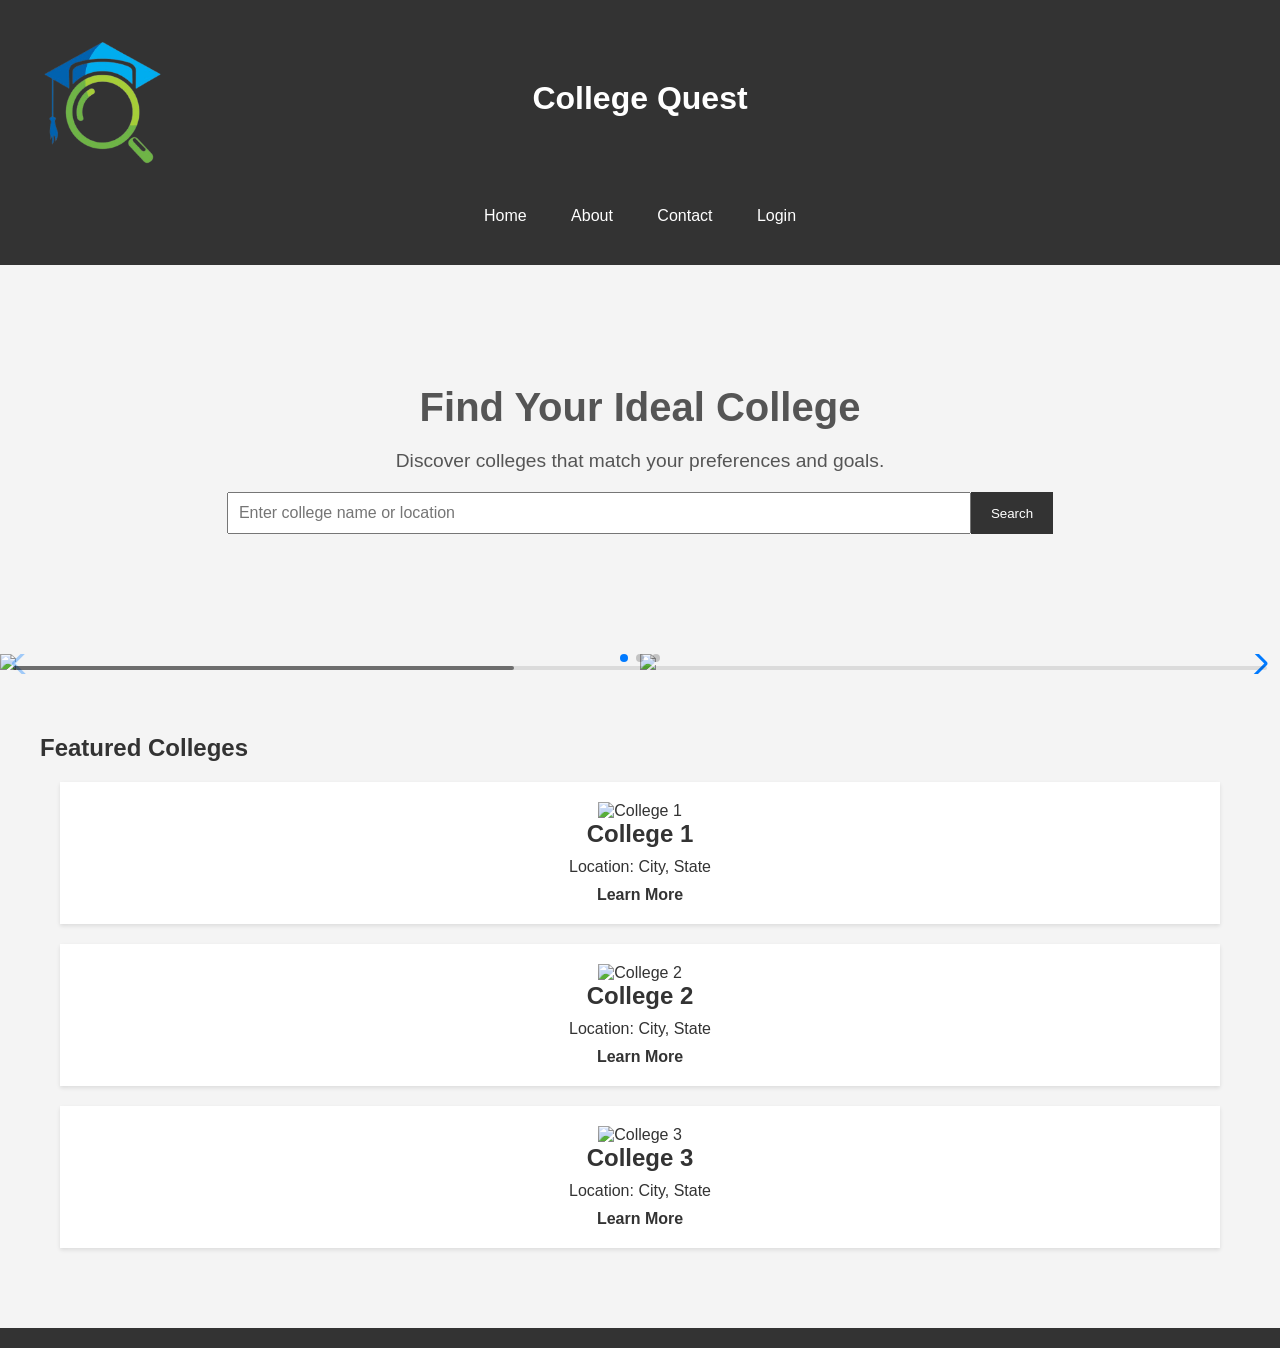
==== index.html @ 8ac8ac29 "Add files via upload" ====
<!DOCTYPE html>
<html lang="en">
  <head>
    <meta charset="UTF-8" />
    <meta
      name="viewport"
      content="width=device-width, initial-scale=1.0"
    />
    <!-- Link Swiper's CSS -->
    <link rel="stylesheet" href="https://cdn.jsdelivr.net/npm/swiper@11/swiper-bundle.min.css" />
    
    <script defer src="index.js"></script>
    <!-- Swiper JS -->
  <script  src="https://cdn.jsdelivr.net/npm/swiper@11/swiper-bundle.min.js"></script>

    <link
      rel="shortcut icon"
      type="x-icon"
      href="logob.png"
    />
    <title>College Quest</title>
    <link
      rel="stylesheet"
      href="styles.css"
    />
    <link
      rel="stylesheet"
      href="popup.css"
    />
  </head>
  <body>
    <header>
      <div class="container">
        <div id="logo">
          <img
            id="logoimg"
            src="logob.png"
            alt=""
          />
        </div>
        <h1>College Quest</h1>

        <nav>
          <ul>
            <li><a href="#">Home</a></li>

            <li><a href="about.html">About</a></li>
            <li><a href="contact.html">Contact</a></li>
            <li><a href="loginpage/login.html">Login</a></li>
          </ul>
        </nav>
      </div>
    </header>

    <section class="hero">
      <div class="container">
        <h2>Find Your Ideal College</h2>
        <p>Discover colleges that match your preferences and goals.</p>
        <form>
          <input
            type="text"
            placeholder="Enter college name or location"
          />
          <button type="submit">Search</button>
        </form>
      </div>
    </section>
    <section id="mainswiper">
      
       <!-- Swiper -->
  <div class="swiper mySwiper">
    <div class="swiper-wrapper">
      <div class="swiper-slide">
        <img src="https://cdn.magloft.com/github/swiper/images/page-001.jpg" />
      </div>
      <div class="swiper-slide">
        <img src="https://cdn.magloft.com/github/swiper/images/page-002.jpg" />
      </div>
      <div class="swiper-slide">
        <img src="https://cdn.magloft.com/github/swiper/images/page-003.jpg" />
      </div>
      <div class="swiper-slide">
        <img src="https://cdn.magloft.com/github/swiper/images/page-004.jpg" />
      </div>
      <div class="swiper-slide">
        <img src="https://cdn.magloft.com/github/swiper/images/page-005.jpg" />
      </div>
      
    </div>
    <div class="swiper-button-next"></div>
    <div class="swiper-button-prev"></div>
    <div class="swiper-scrollbar"></div>
    <div class="swiper-pagination"></div>
  </div>
    </section>
    
    
  
    
    <section class="featured-colleges">
      <div class="container">
        <h2>Featured Colleges</h2>
        <div class="college-card">
          <img
            src="college1.jpg"
            alt="College 1"
          />
          <h3>College 1</h3>
          <p>Location: City, State</p>
          <a href="#">Learn More</a>
        </div>
        <div class="college-card">
          <img
            src="college2.jpg"
            alt="College 2"
          />
          <h3>College 2</h3>
          <p>Location: City, State</p>
          <a href="#">Learn More</a>
        </div>
        <div class="college-card">
          <img
            src="college3.jpg"
            alt="College 3"
          />
          <h3>College 3</h3>
          <p>Location: City, State</p>
          <a href="#">Learn More</a>
        </div>
      </div>
    </section>
    <footer>
      
    
  </body>
</html>
---- styles.css ----
body,
h1,
h2,
h3,
p,
ul,
li {
  margin: 0;
  padding: 0;
}
#logo {
  display: flex;
  justify-content: flex-start;
}
#logoimg {
  height: 130px;
  width: 130px;
}
@media (max-width: 450px) {
  #logoimg {
    position: absolute;
    height: 50px;
    width: 50px;
    top: 30px;
  }
  header h1 {
    position: relative;
    top: 1px;
  }
  nav ul {
    position: relative;
    top: 30px;
    right: 0px;
    display: flex;
  }
}
/* Global styles */
body {
  font-family: Arial, sans-serif;
  background-color: #f4f4f4;
  color: #333;
}

.container {
  max-width: 1200px;
  margin: 0 auto;
  padding: 20px;
}

header {
  background-color: #333;
  color: #fff;
  text-align: center;
  padding: 20px 0;
}

header h1 {
  font-size: 2em;
  position: relative;
  bottom: 10vh;
}

nav ul {
  list-style-type: none;
}

nav li {
  display: inline;
  margin: 0 20px;
}

nav a {
  text-decoration: none;
  color: #fff;
}

nav a:hover {
  text-decoration: underline;
}

.hero {
  background-image: url("hero-bg.jpg");
  background-size: cover;
  background-position: center;
  color: #fff;
  text-align: center;
  padding: 100px 0;
}

.hero h2 {
  font-size: 2.5em;
  color: #555;
}

.hero p {
  font-size: 1.2em;
  margin: 20px 0;
  color: #555;
}

.hero form {
  display: flex;
  justify-content: center;
  margin-top: 20px;
}

.hero input[type="text"] {
  width: 60%;
  padding: 10px;
  font-size: 1em;
}

.hero button {
  padding: 10px 20px;
  background-color: #333;
  color: #fff;
  border: none;
  cursor: pointer;
}

.hero button:hover {
  background-color: #555;
}

.featured-colleges {
  padding: 40px 0;
}

.college-card {
  background-color: #fff;
  box-shadow: 0 2px 4px rgba(0, 0, 0, 0.1);
  text-align: center;
  padding: 20px;
  margin: 20px;
}

.college-card img {
  max-width: 100%;
  height: auto;
}

.college-card h3 {
  font-size: 1.5em;
}

.college-card p {
  margin: 10px 0;
}

.college-card a {
  text-decoration: none;
  color: #333;
  font-weight: bold;
}

.college-card a:hover {
  text-decoration: underline;
}

footer {
  background-color: #333;
  color: #fff;
  text-align: center;
  padding: 10px 0;
}
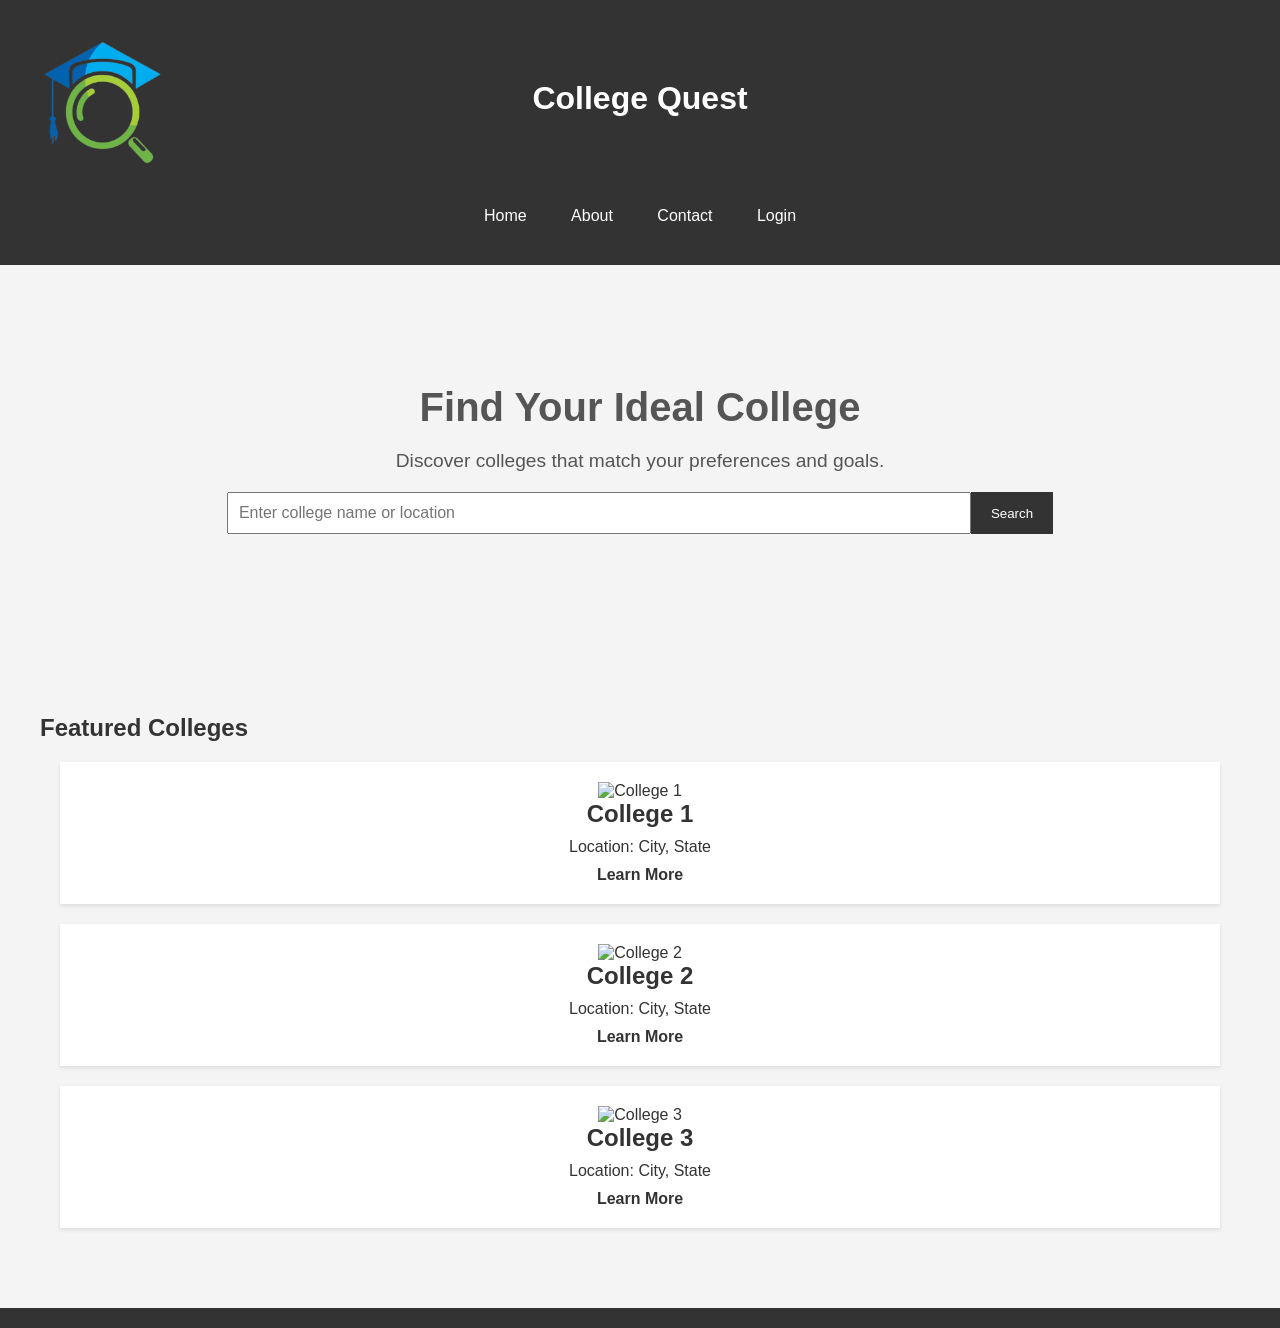
==== commit 2e49e53f: "Update index.html" ====
--- a/index.html
+++ b/index.html
@@ -90,7 +90,7 @@
     <div class="swiper-button-next"></div>
     <div class="swiper-button-prev"></div>
     <div class="swiper-scrollbar"></div>
-    <div class="swiper-pagination"></div>
+    
   </div>
     </section>
     
--- a/styles.css
+++ b/styles.css
@@ -1,4 +1,3 @@
-
 body,
 h1,
 h2,
@@ -35,7 +34,7 @@
     display: flex;
   }
 }
-/* Global styles */
+
 body {
   font-family: Arial, sans-serif;
   background-color: #f4f4f4;
@@ -80,9 +79,9 @@
 }
 
 .hero {
-  background-image: url("hero-bg.jpg");
+  /*background-image: url("hero-bg.jpg");
   background-size: cover;
-  background-position: center;
+  background-position: center;*/
   color: #fff;
   text-align: center;
   padding: 100px 0;
@@ -164,3 +163,78 @@
   text-align: center;
   padding: 10px 0;
 }
+/*Swiper*/
+
+.swiper {
+  width: 200px;
+  height: 300px;
+}
+
+.swiper-slide {
+  display: flex;
+  flex-direction: column;
+  align-items: center;
+  justify-content: center;
+  position: relative;
+}
+
+.swiper-slide img {
+  display: block;
+  width: 100%;
+}
+@media (min-width: 450) {
+}
+@media screen and (min-width: 450px) {
+  #mainswiper {
+    display: none;
+  }
+}
+
+/*
+@media only screen and (min-width: 769px) {
+  .swiper-slide:first-child {
+    transition: transform 100ms;
+  }
+
+  .swiper-slide:first-child img {
+    transition: box-shadow 500ms;
+  }
+
+  .swiper-slide.swiper-slide-active:first-child {
+    transform: translateX(50%);
+    z-index: 2;
+  }
+
+  .swiper-slide.swiper-slide-active:first-child img {
+    box-shadow: 0px 32px 80px rgba(0, 0, 0, 0.35);
+  }
+
+  .swiper-slide:nth-child(2) {
+    transition: transform 100ms;
+  }
+
+  .swiper-slide.swiper-slide-next:nth-child(2) {
+    transform: translateX(55%);
+    z-index: 1;
+  }
+
+  .swiper[dir="rtl"] .swiper-slide.swiper-slide-active:first-child {
+    transform: translateX(-50%);
+  }
+
+  .swiper[dir="rtl"] .swiper-slide.swiper-slide-next:nth-child(2) {
+    transform: translateX(-55%);
+  }
+}
+*/
+/*slidercontain
+.slidertitle {
+  display: flex;
+  justify-content: top;
+  
+ 
+}
+.slidertitle img {
+  width: 30px;
+  height: 30px;
+}*/
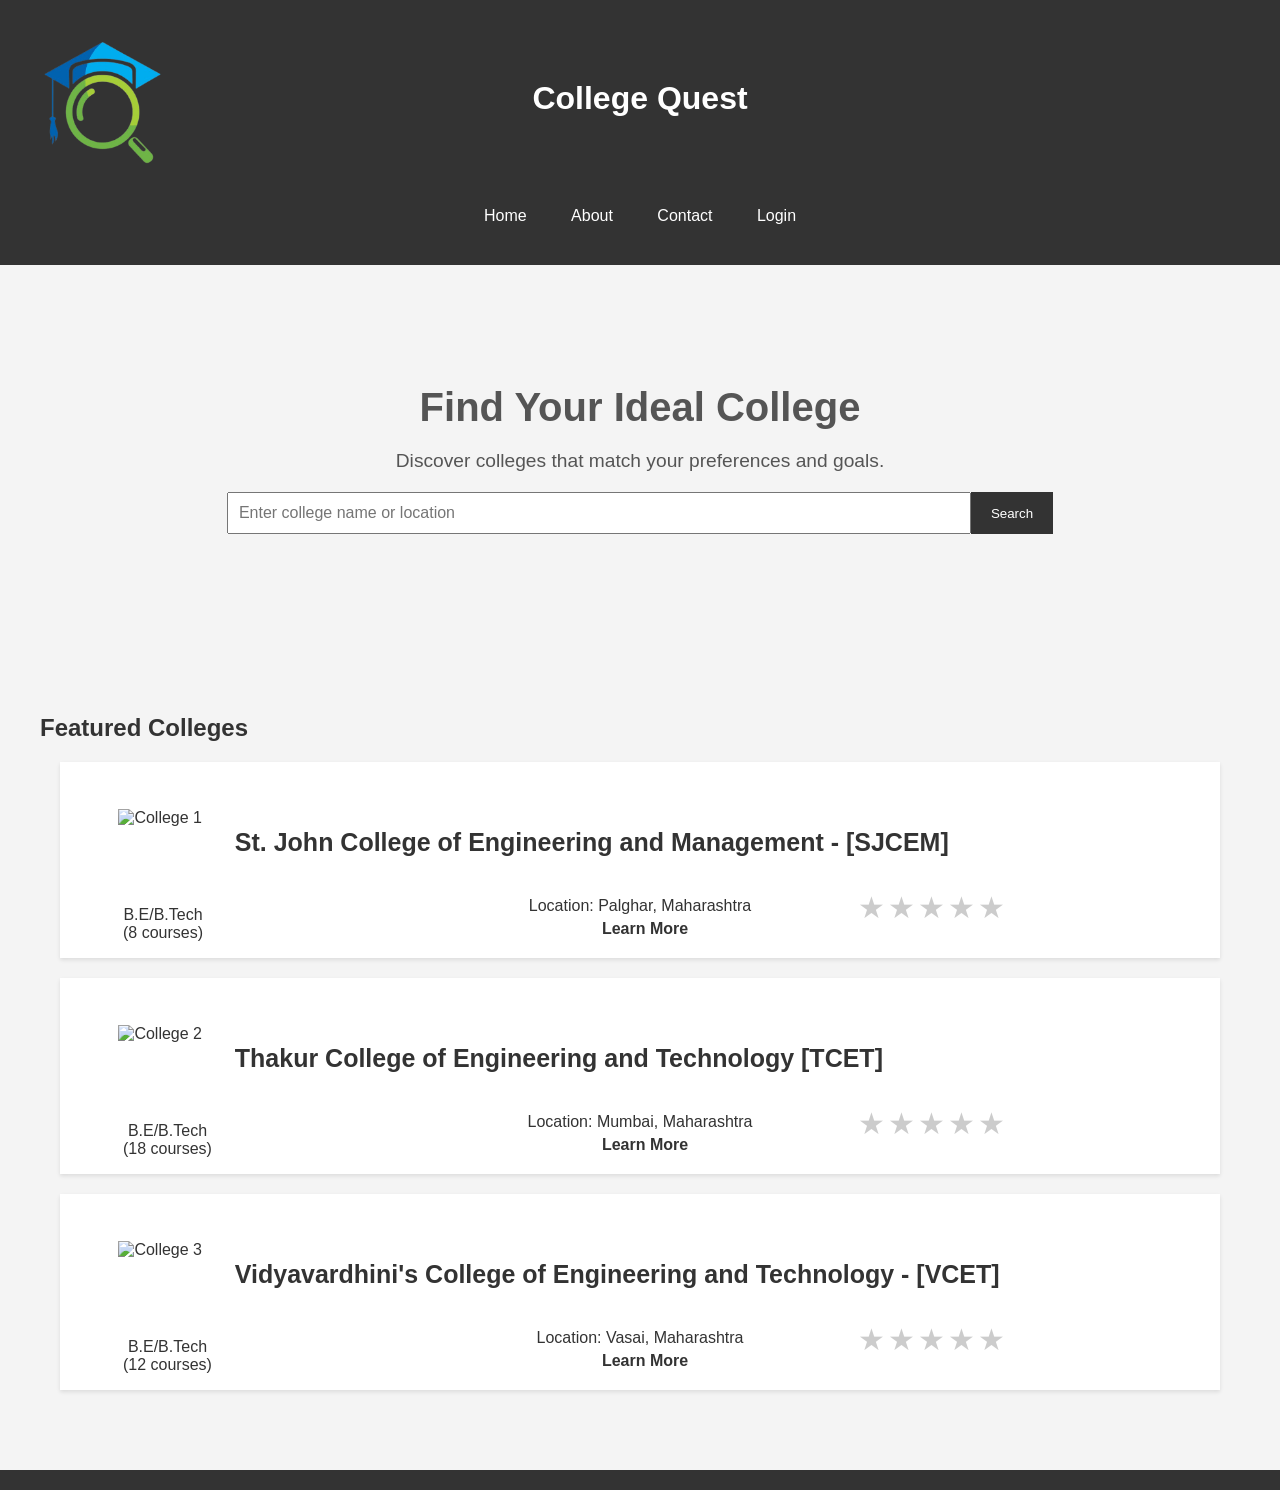
==== commit bf6847ac: "Add files via upload" ====
--- a/index.html
+++ b/index.html
@@ -6,6 +6,7 @@
       name="viewport"
       content="width=device-width, initial-scale=1.0"
     />
+
     <!-- Link Swiper's CSS -->
     <link rel="stylesheet" href="https://cdn.jsdelivr.net/npm/swiper@11/swiper-bundle.min.css" />
     
@@ -29,6 +30,7 @@
     />
   </head>
   <body>
+    
     <header>
       <div class="container">
         <div id="logo">
@@ -65,7 +67,7 @@
         </form>
       </div>
     </section>
-    <section id="mainswiper">
+    <section id="mainswiper-mobile">
       
        <!-- Swiper -->
   <div class="swiper mySwiper">
@@ -92,6 +94,7 @@
     <div class="swiper-scrollbar"></div>
     
   </div>
+  
     </section>
     
     
@@ -101,36 +104,102 @@
       <div class="container">
         <h2>Featured Colleges</h2>
         <div class="college-card">
-          <img
-            src="college1.jpg"
+           <div class="bg-img"></div>
+           <div class="flexdiv">
+            
+            <img
+            src="st.johnimage.webp"
             alt="College 1"
           />
-          <h3>College 1</h3>
-          <p>Location: City, State</p>
-          <a href="#">Learn More</a>
+          <h3>St. John College of Engineering and Management - [SJCEM]</h3>
+           </div>
+           <p class="course">B.E/B.Tech <br>(8 courses)</p>
+         
+           <div class="flexdiv2">
+           
+          
+          <p class="location">Location:  Palghar, Maharashtra</p>
+          <a href="learnmore.html">Learn More</a>
+          <div class="rate rate-pos">
+            <input type="radio" id="star5" name="rate" value="5" />
+            <label for="star5" title="text">5 stars</label>
+            <input type="radio" id="star4" name="rate" value="4" />
+            <label for="star4" title="text">4 stars</label>
+            <input type="radio" id="star3" name="rate" value="3" />
+            <label for="star3" title="text">3 stars</label>
+            <input type="radio" id="star2" name="rate" value="2" />
+            <label for="star2" title="text">2 stars</label>
+            <input type="radio" id="star1" name="rate" value="1" />
+            <label for="star1" title="text">1 star</label>
+          </div>
+            </div>
         </div>
         <div class="college-card">
-          <img
-            src="college2.jpg"
-            alt="College 2"
-          />
-          <h3>College 2</h3>
-          <p>Location: City, State</p>
-          <a href="#">Learn More</a>
-        </div>
-        <div class="college-card">
-          <img
-            src="college3.jpg"
-            alt="College 3"
-          />
-          <h3>College 3</h3>
-          <p>Location: City, State</p>
-          <a href="#">Learn More</a>
-        </div>
+            <div class="bg-img"></div>
+            <div class="flexdiv">
+             
+             <img
+             src="thakurimg.webp"
+             alt="College 2"
+           />
+           <h3>Thakur College of Engineering and Technology [TCET]</h3>
+            </div>
+            <p class="course">B.E/B.Tech <br>(18 courses)</p>
+          
+            <div class="flexdiv2">
+            
+           
+           <p class="location">Location:  Mumbai, Maharashtra</p>
+           <a href="learnmore2.html">Learn More</a>
+           <div class="rate rate-pos">
+             <input type="radio" id="star5" name="rate" value="5" />
+             <label for="star5" title="text">5 stars</label>
+             <input type="radio" id="star4" name="rate" value="4" />
+             <label for="star4" title="text">4 stars</label>
+             <input type="radio" id="star3" name="rate" value="3" />
+             <label for="star3" title="text">3 stars</label>
+             <input type="radio" id="star2" name="rate" value="2" />
+             <label for="star2" title="text">2 stars</label>
+             <input type="radio" id="star1" name="rate" value="1" />
+             <label for="star1" title="text">1 star</label>
+           </div>
+             </div>
+         </div>
+         <div class="college-card">
+            <div class="bg-img"></div>
+            <div class="flexdiv">
+             
+             <img
+             src="vartakimg.webp"
+             alt="College 3"
+           />
+           <h3>Vidyavardhini's College of Engineering and Technology - [VCET]</h3>
+            </div>
+            <p class="course">B.E/B.Tech <br>(12 courses)</p>
+          
+            <div class="flexdiv2">
+            
+           
+           <p class="location">Location:  Vasai, Maharashtra</p>
+           <a href="learnmore3.html">Learn More</a>
+           <div class="rate rate-pos">
+             <input type="radio" id="star5" name="rate" value="5" />
+             <label for="star5" title="text">5 stars</label>
+             <input type="radio" id="star4" name="rate" value="4" />
+             <label for="star4" title="text">4 stars</label>
+             <input type="radio" id="star3" name="rate" value="3" />
+             <label for="star3" title="text">3 stars</label>
+             <input type="radio" id="star2" name="rate" value="2" />
+             <label for="star2" title="text">2 stars</label>
+             <input type="radio" id="star1" name="rate" value="1" />
+             <label for="star1" title="text">1 star</label>
+           </div>
+             </div>
+         </div>
       </div>
     </section>
     <footer>
       
     
   </body>
-</html>
+</html>
--- a/styles.css
+++ b/styles.css
@@ -79,9 +79,9 @@
 }
 
 .hero {
-  /*background-image: url("hero-bg.jpg");
-  background-size: cover;
-  background-position: center;*/
+  background-image: url("bgnew.svg");
+  background-size:cover;
+  background-position: center;
   color: #fff;
   text-align: center;
   padding: 100px 0;
@@ -127,7 +127,10 @@
 }
 
 .college-card {
+ 
+ 
   background-color: #fff;
+  
   box-shadow: 0 2px 4px rgba(0, 0, 0, 0.1);
   text-align: center;
   padding: 20px;
@@ -137,25 +140,153 @@
 .college-card img {
   max-width: 100%;
   height: auto;
+  position: relative;
+  left: 3vw;
+  top: 3vh;
+ 
 }
 
 .college-card h3 {
   font-size: 1.5em;
+  font-size: 25px;
 }
 
 .college-card p {
-  margin: 10px 0;
+  margin: 5px ;
 }
 
 .college-card a {
   text-decoration: none;
   color: #333;
   font-weight: bold;
+  
 }
 
 .college-card a:hover {
   text-decoration: underline;
 }
+
+.flexdiv{
+  display: flex;
+
+}
+.course{
+  position: relative;
+  top: 50px;
+  
+  left: 38px;
+  display: flex
+  
+ 
+}
+
+.flexdiv h3{
+  position: relative;
+  padding: 20px;
+  left: 4vw;
+  top: 2vw;
+
+}
+.rate {
+  float: left;
+  height: 46px;
+  padding: 0 10px;
+}
+.rate:not(:checked) > input {
+  position:absolute;
+  top:-9999px;
+}
+.rate:not(:checked) > label {
+  float:right;
+  width:1em;
+  overflow:hidden;
+  white-space:nowrap;
+  cursor:pointer;
+  font-size:30px;
+  color:#ccc;
+}
+.rate:not(:checked) > label:before {
+  content: '★ ';
+}
+.rate > input:checked ~ label {
+  color: #ffc700;
+}
+.rate:not(:checked) > label:hover,
+.rate:not(:checked) > label:hover ~ label {
+  color: #deb217;
+}
+.rate > input:checked + label:hover,
+.rate > input:checked + label:hover ~ label,
+.rate > input:checked ~ label:hover,
+.rate > input:checked ~ label:hover ~ label,
+.rate > label:hover ~ input:checked ~ label {
+  color: #c59b08;
+}
+.rate-pos{
+  position: relative;
+  left: 60vw;
+  bottom:30px;
+
+  
+}
+.flexdiv2 a{
+  position: relative;
+  right: 80px;
+}
+@media (max-width: 450px) {
+
+  .college-card {
+ 
+ 
+    background-color: #fff;
+    height:25vh;
+    box-shadow: 0 2px 4px rgba(0, 0, 0, 0.1);
+    text-align: center;
+    padding: 20px;
+    margin: 20px;
+  }
+  .college-card img{
+    position: relative;
+    width: 70px;
+    height: 70px;
+    bottom: 20px;
+  }
+
+  .college-card h3 {
+  
+    font-size: 20px;
+  }
+  .location{
+    
+    display: none;
+  }
+ 
+  .course{
+    position: relative;
+    right:80px;
+    bottom: 20px;
+  }
+  .college-card a {
+    position: relative;
+    left: 80px;
+    top: 15px;
+  }
+  .rate {
+   display: none;
+  }
+
+}
+
+
+
+
+
+
+
+
+
+
+
 
 footer {
   background-color: #333;
@@ -164,28 +295,27 @@
   padding: 10px 0;
 }
 /*Swiper*/
-
-.swiper {
-  width: 200px;
-  height: 300px;
-}
-
-.swiper-slide {
-  display: flex;
-  flex-direction: column;
-  align-items: center;
-  justify-content: center;
-  position: relative;
-}
-
-.swiper-slide img {
-  display: block;
-  width: 100%;
-}
-@media (min-width: 450) {
+@media (max-width: 450px) {
+  .swiper {
+    width: 320px;
+    height: 300px;
+  }
+
+  .swiper-slide {
+    display: flex;
+    flex-direction: column;
+    align-items: center;
+    justify-content: center;
+    position: relative;
+  }
+
+  .swiper-slide img {
+    display: block;
+    width: 100%;
+  }
 }
 @media screen and (min-width: 450px) {
-  #mainswiper {
+  #mainswiper-mobile {
     display: none;
   }
 }
@@ -238,3 +368,41 @@
   width: 30px;
   height: 30px;
 }*/
+@media screen and (max-width: 450px) {
+  #mainswiper-desktop {
+    display: none;
+  }
+}
+
+@media screen and (min-width: 500px) {
+  .swiper {
+    width: 1200px;
+    height: 300px;
+  }
+
+  .swiper-slide {
+    display: flex;
+    flex-direction: column;
+    align-items: center;
+    justify-content: center;
+    position: relative;
+  }
+
+  .swiper-slide img {
+    display: block;
+    width: 100%;
+  }
+  .icon {
+    display: flex;
+    justify-content: top;
+  }
+  .icon img {
+    width: 50px;
+    border-radius: 50%;
+  }
+  .desktopdiv {
+    display: flex;
+    justify-content: top;
+    text-decoration: none;
+  }
+}
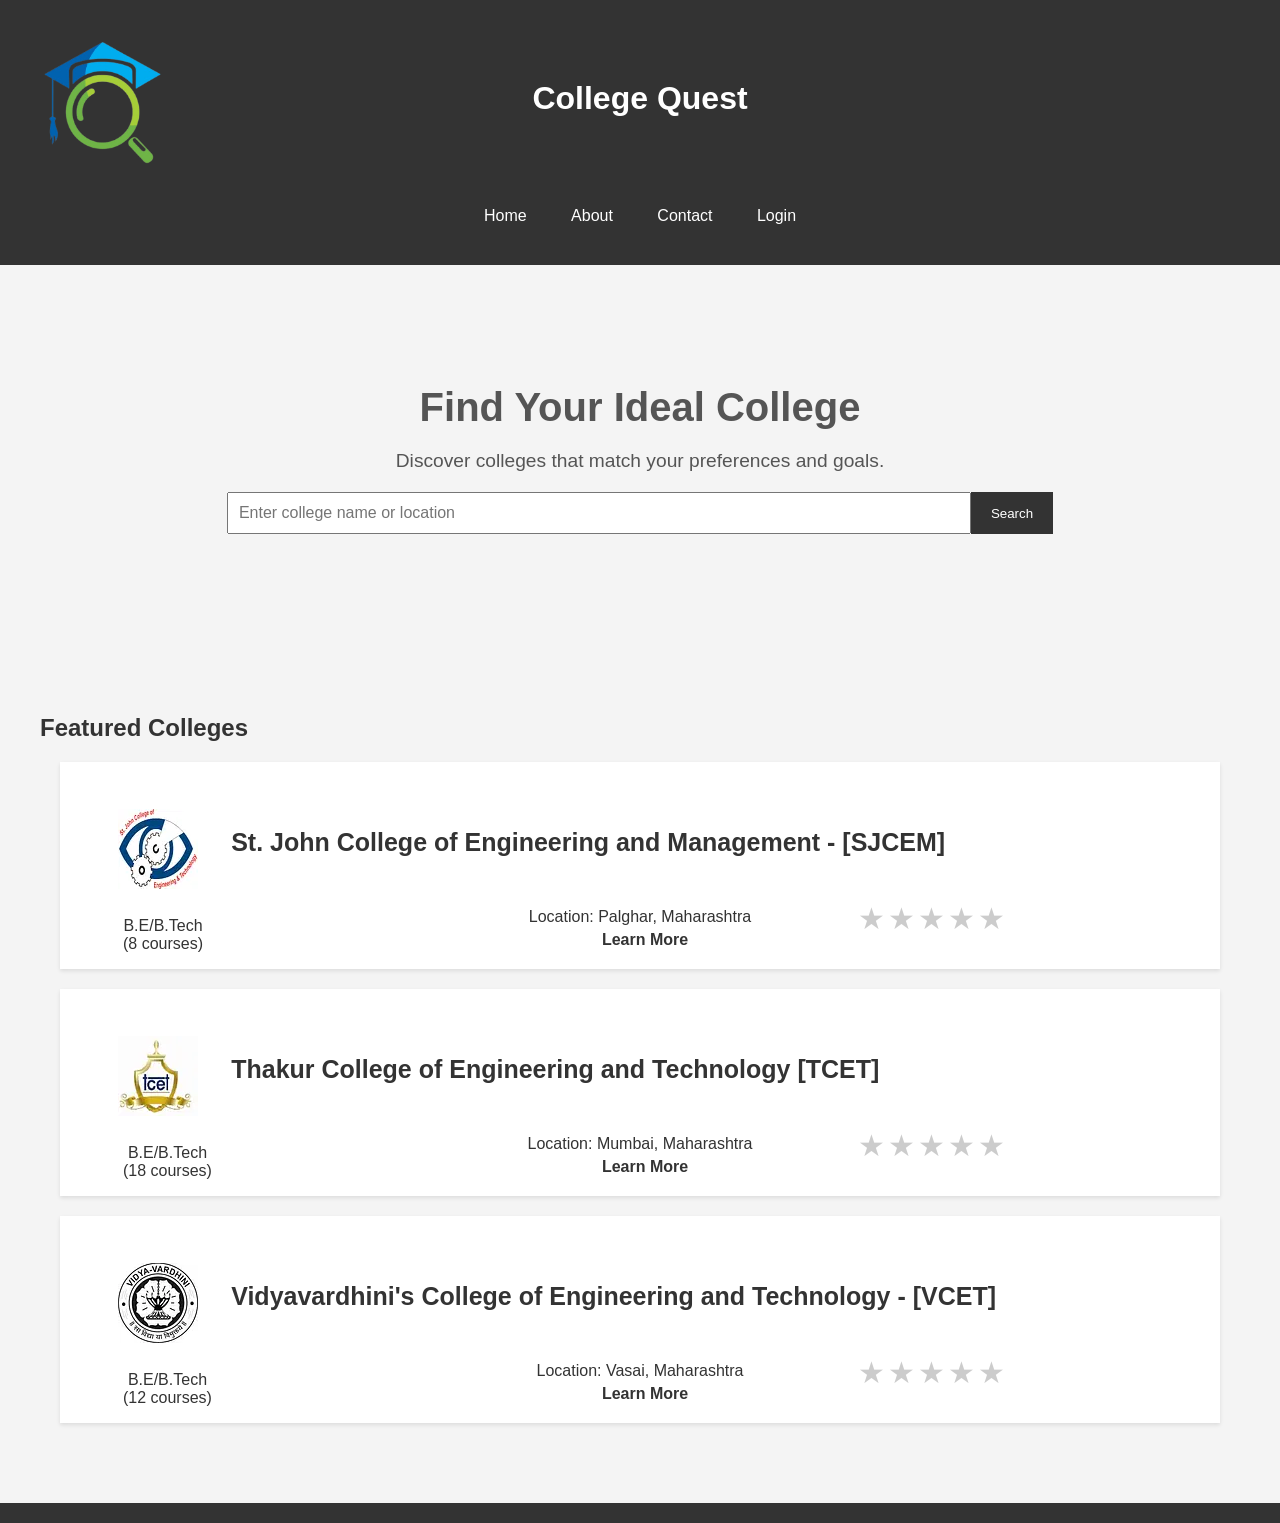
==== commit 9531ea17: "Update index.html" ====
--- a/index.html
+++ b/index.html
@@ -48,7 +48,7 @@
 
             <li><a href="about.html">About</a></li>
             <li><a href="contact.html">Contact</a></li>
-            <li><a href="loginpage/login.html">Login</a></li>
+            <li><a href="login.html">Login</a></li>
           </ul>
         </nav>
       </div>
@@ -202,4 +202,4 @@
       
     
   </body>
-</html>+</html>
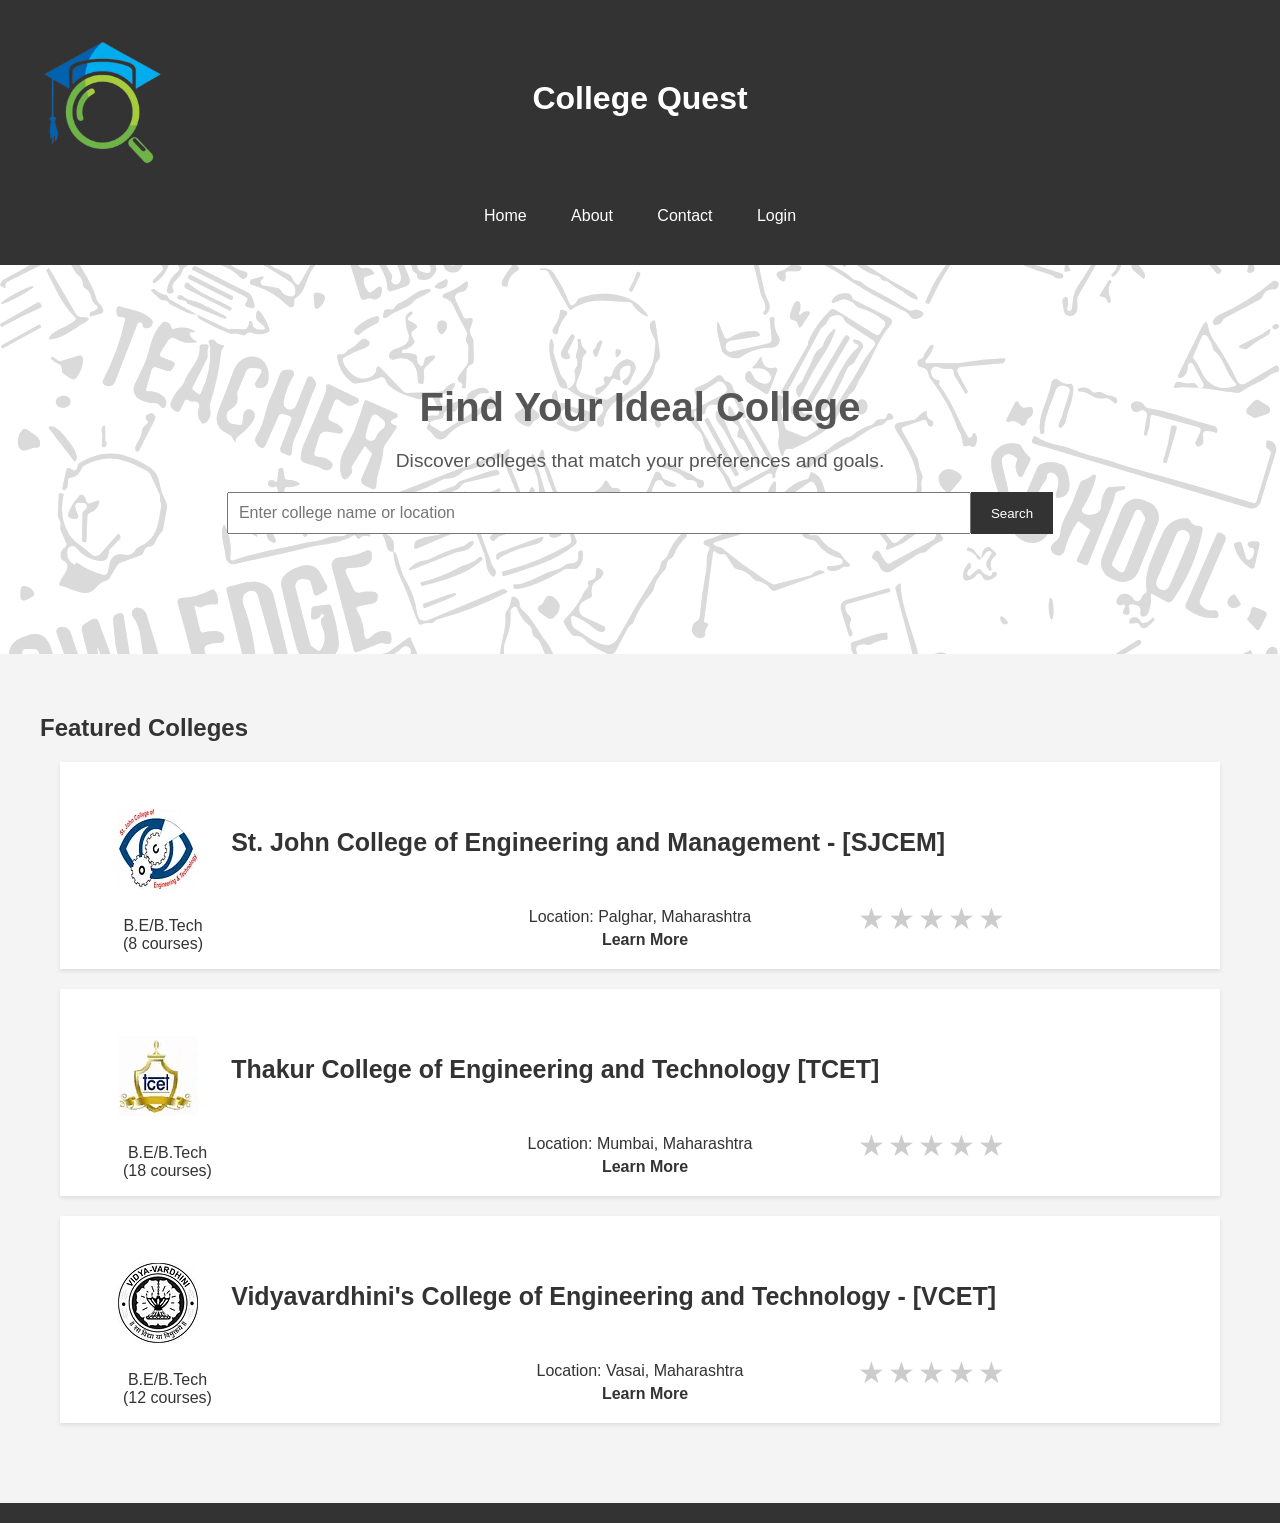
==== commit d076c855: "Update index.html" ====
--- a/index.html
+++ b/index.html
@@ -17,7 +17,7 @@
     <link
       rel="shortcut icon"
       type="x-icon"
-      href="logob.png"
+      href="images/logob.png"
     />
     <title>College Quest</title>
     <link
@@ -36,7 +36,7 @@
         <div id="logo">
           <img
             id="logoimg"
-            src="logob.png"
+            src="images/logob.png"
             alt=""
           />
         </div>
@@ -108,7 +108,7 @@
            <div class="flexdiv">
             
             <img
-            src="st.johnimage.webp"
+            src="images/st.johnimage.webp"
             alt="College 1"
           />
           <h3>St. John College of Engineering and Management - [SJCEM]</h3>
@@ -119,7 +119,7 @@
            
           
           <p class="location">Location:  Palghar, Maharashtra</p>
-          <a href="learnmore.html">Learn More</a>
+          <a href="learnmore/learnmore.html">Learn More</a>
           <div class="rate rate-pos">
             <input type="radio" id="star5" name="rate" value="5" />
             <label for="star5" title="text">5 stars</label>
@@ -139,7 +139,7 @@
             <div class="flexdiv">
              
              <img
-             src="thakurimg.webp"
+             src="images/thakurimg.webp"
              alt="College 2"
            />
            <h3>Thakur College of Engineering and Technology [TCET]</h3>
@@ -150,7 +150,7 @@
             
            
            <p class="location">Location:  Mumbai, Maharashtra</p>
-           <a href="learnmore2.html">Learn More</a>
+           <a href="learnmore/learnmore2.html">Learn More</a>
            <div class="rate rate-pos">
              <input type="radio" id="star5" name="rate" value="5" />
              <label for="star5" title="text">5 stars</label>
@@ -170,7 +170,7 @@
             <div class="flexdiv">
              
              <img
-             src="vartakimg.webp"
+             src="images/vartakimg.webp"
              alt="College 3"
            />
            <h3>Vidyavardhini's College of Engineering and Technology - [VCET]</h3>
@@ -181,7 +181,7 @@
             
            
            <p class="location">Location:  Vasai, Maharashtra</p>
-           <a href="learnmore3.html">Learn More</a>
+           <a href="learnmore/learnmore3.html">Learn More</a>
            <div class="rate rate-pos">
              <input type="radio" id="star5" name="rate" value="5" />
              <label for="star5" title="text">5 stars</label>
--- a/styles.css
+++ b/styles.css
@@ -79,7 +79,7 @@
 }
 
 .hero {
-  background-image: url("bgnew.svg");
+  background-image: url("images/bgnew.svg");
   background-size:cover;
   background-position: center;
   color: #fff;
@@ -237,24 +237,28 @@
 
   .college-card {
  
- 
+    position: relative;
+    right:25px;
     background-color: #fff;
     height:25vh;
+    width:88vw;
     box-shadow: 0 2px 4px rgba(0, 0, 0, 0.1);
     text-align: center;
-    padding: 20px;
+    padding: 10px;
     margin: 20px;
   }
   .college-card img{
     position: relative;
-    width: 70px;
-    height: 70px;
-    bottom: 20px;
+    width: 60px;
+    height: 60px;
+    bottom: 30px;
   }
 
   .college-card h3 {
-  
-    font-size: 20px;
+    position: relative;
+    font-size: 17px;
+    top: -8px;
+    
   }
   .location{
     
@@ -263,8 +267,8 @@
  
   .course{
     position: relative;
-    right:80px;
-    bottom: 20px;
+    
+    
   }
   .college-card a {
     position: relative;
@@ -297,6 +301,8 @@
 /*Swiper*/
 @media (max-width: 450px) {
   .swiper {
+    position: relative;
+    top: 20px;
     width: 320px;
     height: 300px;
   }
@@ -405,4 +411,4 @@
     justify-content: top;
     text-decoration: none;
   }
-}+}
